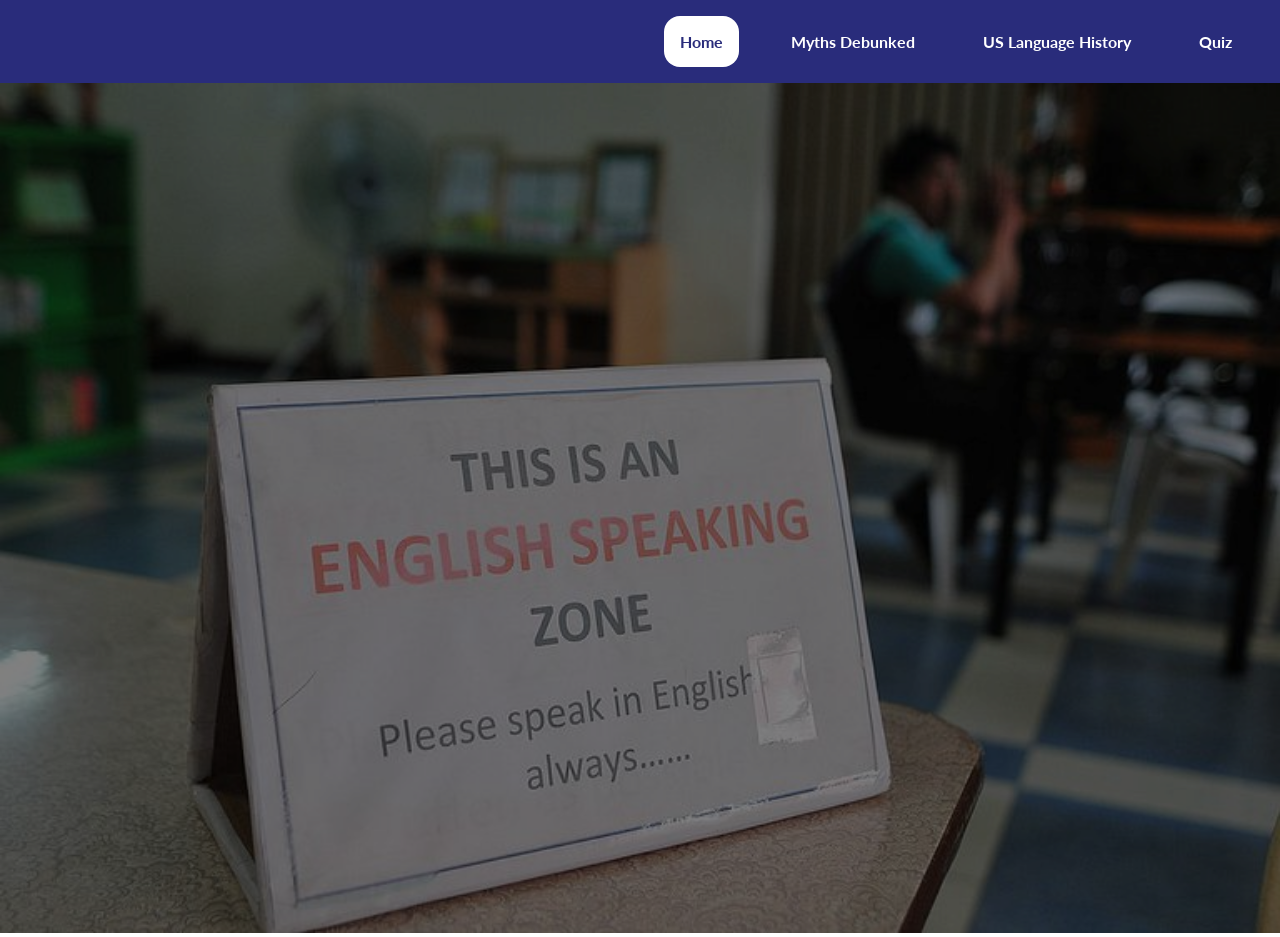
==== index.html @ df7e07f5 "+ a 'selected' class for current page on Nav Bar; used same css as hover" ====
<!doctype html>
<html>
  <head>
    <meta charset="utf-8" />
    <meta name="viewport" content="width=device-width" />
    <title>English-Only Movements & Policy</title>
    <link href="style.css" rel="stylesheet" type="text/css" />
    <script type="module" src="script.js"></script>
	<style>
		@import url('https://fonts.googleapis.com/css2?family=Lato:wght@400;700&display=swap');
	</style>
  </head>

  <header>
    <nav>
      <ul>
        <li><a class="page selected"><b>Home</b></a></li>
        <li><a class="page" href="myths_debunked.html"><b>Myths Debunked</b></a></li>
        <li><a class="page" href="us_language_history.html"><b>US Language History</b></a></li>
        <li><a class="page" id="quizPage" href="quiz.html"><b>Quiz</b></a></li>
      </ul>
    </nav>
  </header>

  <body>
    <main>
		<div class="homePage">
			<img class="bigImage" src="images/englishOnly.jpg" />
			<p>
				
			</p>
		</div>
      
    </main>
  </body>
</html>
---- style.css ----
.page {
	text-decoration:none;
	color: white;
	padding-left: 1em;
	padding-right: 1em;
	font-size: 1rem;
	text-align: right;
	
}

.page:hover, .selected {
	background-color: white;
	color: #292C7B;
	padding: 1em;
	border-radius: 1em;
}

#quizPage {
}

.homePage {
	margin: 0;
	padding: 0;
}

.bigImage {
	width:100%;
	filter: brightness(50%);
}

li {
	list-style-type: none;
	display: inline;
	text-align:right;
	padding: 1em;
}

nav {
	background-color: #292C7B;
	font-family: 'Lato', sans-serif;
	text-align: right;
	position:relative;
	padding: 1em;
	width: 100%;
	box-sizing: border-box;
}

html, body {
	padding: 0;
	margin: 0;
	width: 100%;
	height: 100%;
	position: absolute;
}

body {
	
}

.quiz {
	position:relative;
	width: 50%;
	
}

.grid-container {
	display: inline-grid;
	grid-template-columns: 20% 60% 20%;
	width: 100%;
	align-items: center;
	margin-left: 15%;
}

.grid-item {
	display: inline-grid;
}

#leftSide, #rightSide {
	width: 20%;
}
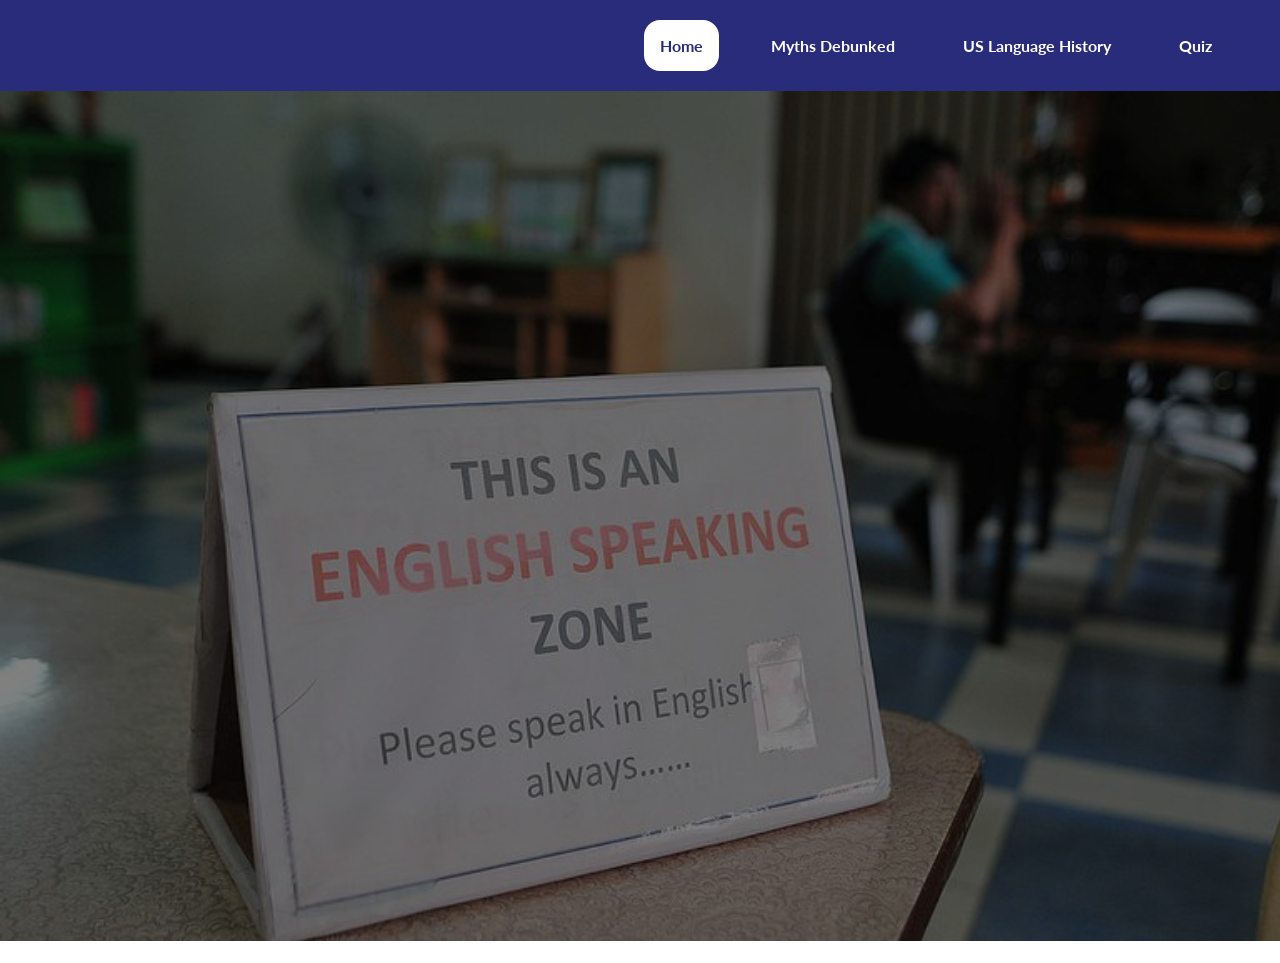
==== commit 209cc2a4: "Recreated quiz in php and adjusted styling" ====
--- a/index.html
+++ b/index.html
@@ -14,10 +14,10 @@
   <header>
     <nav>
       <ul>
-        <li><a class="page selected"><b>Home</b></a></li>
-        <li><a class="page" href="myths_debunked.html"><b>Myths Debunked</b></a></li>
-        <li><a class="page" href="us_language_history.html"><b>US Language History</b></a></li>
-        <li><a class="page" id="quizPage" href="quiz.html"><b>Quiz</b></a></li>
+        <li class="nav"><a class="page selected"><b>Home</b></a></li>
+        <li class="nav"><a class="page" href="myths_debunked.html"><b>Myths Debunked</b></a></li>
+        <li class="nav"><a class="page" href="us_language_history.html"><b>US Language History</b></a></li>
+        <li class="nav"><a class="page" id="quizPage" href="quiz.php"><b>Quiz</b></a></li>
       </ul>
     </nav>
   </header>
--- a/style.css
+++ b/style.css
@@ -1,3 +1,36 @@
+* {
+	margin:0;
+	padding:0;
+}
+
+html, body {
+	padding: 0;
+	margin: 0;
+	width: 100%;
+	height: auto;
+}
+
+.homePage {
+	margin: 0;
+	padding: 0;
+}
+
+nav {
+	background-color: #292C7B;
+	font-family: 'Lato', sans-serif;
+	text-align: right;
+	position: relative;
+	padding: 2.25em;
+	width: 100%;
+	box-sizing: border-box;
+}
+
+nav li {
+	list-style-type: none;
+	display: inline;
+	text-align:right;
+	padding: 1em;
+}
 
 .page {
 	text-decoration:none;
@@ -6,7 +39,6 @@
 	padding-right: 1em;
 	font-size: 1rem;
 	text-align: right;
-	
 }
 
 .page:hover, .selected {
@@ -16,66 +48,332 @@
 	border-radius: 1em;
 }
 
-#quizPage {
-}
-
-.homePage {
-	margin: 0;
-	padding: 0;
-}
-
 .bigImage {
 	width:100%;
 	filter: brightness(50%);
 }
 
-li {
-	list-style-type: none;
-	display: inline;
-	text-align:right;
-	padding: 1em;
-}
-
-nav {
+/* <---------------------------- US Language History CSS ----------------------------> */
+
+
+/* <-------------- Introduction --------------> */
+
+
+main.contentGrid {
+	display: grid;
+	grid-template-columns: 10% 80% 10%;
+}
+
+.left_column, .right_column {
+	background-color:#00719c;
+}
+
+.ulh_content {
+	font-family: 'Lato', sans-serif;
+	background-color:white;
+}
+
+.intro_container {
+	position: relative;
+	text-align: center;
+}
+
+.new_amsterdam {
+	width:100%;
+	filter: brightness(70%);
+}
+
+.intro_text {
+	position:absolute;
+	top:5%;
+	left:5%;
+	width:90%;
+	height:90%;
+	z-index:0;
+	background-color:black;
+	filter: opacity(50%);
+	color:white;
+	justify-content: center;
+}
+
+.title {
+	margin-top: 15%;
+	margin-bottom: 15%;
+	margin-left: auto;
+	margin-right: auto;
+	width:80%;
+	font-size:3rem;
+}
+
+.intro_info {
+	margin-bottom: 10%;
+	margin-left: auto;
+	margin-right: auto;
+	width: 80%;
+}
+
+.intro_divider {
+	position:relative;
+	background-color:black;
+	border-radius:2px;
+	margin:4em auto;
+	height: 2px;
+	width: 80%;
+}
+
+
+/* <-------------- Spanish --------------> */
+
+
+.spanish {
+	display: grid;
+	grid-template-columns:47.5% 47.5%;
+	grid-gap: 5%;
+	margin:0 5%;
+	text-align: center;
+}
+
+.spanish_title {
+	margin-bottom: 1em;
+}
+
+.santa_fe {
+	grid-area: santa_fe;
+	width:100%;
+	height:100%;
+	object-fit: cover;
+}
+
+.spanish_divider {
+	position:relative;
+	background-color:black;
+	border-radius:2px;
+	margin:4em auto;
+	height: 2px;
+	width: 80%;
+}
+
+
+/* <-------------- French --------------> */
+
+
+.french {
+	display: grid;
+	grid-template-columns:47.5% 47.5%;
+	grid-gap: 5%;
+	margin:0 5%;
+	text-align: center;
+}
+
+.french_title {
+	margin-bottom: 1em;
+}
+
+.french_house {
+	grid-area: french_house;
+	width:100%;
+	height:100%;
+	object-fit:fill;
+}
+
+.french_divider {
+	position:relative;
+	background-color:black;
+	border-radius:2px;
+	margin:4em auto;
+	height: 2px;
+	width: 80%;
+}
+
+
+/* <-------------- Dutch --------------> */
+
+
+.dutch {
+	display: grid;
+	grid-template-columns:47.5% 47.5%;
+	grid-gap: 5%;
+	margin:0 5%;
+	text-align: center;
+}
+
+.dutch_title {
+	margin-bottom: 1em;
+}
+
+.dutch_houses {
+	grid-area: french_houses;
+	width:100%;
+	height:100%;
+	object-fit:fill;
+}
+
+.dutch_divider {
+	position:relative;
+	background-color:black;
+	border-radius:2px;
+	margin:4em auto;
+	height: 2px;
+	width: 80%;
+}
+
+
+/* <-------------- Swedish --------------> */
+
+
+.swedish {
+	display: grid;
+	grid-template-columns:47.5% 47.5%;
+	grid-gap: 5%;
+	margin:0 5%;
+	text-align: center;
+}
+
+.swedish_title {
+	margin-bottom: 1em;
+}
+
+.swedish_cabin {
+	grid-area: swedish_cabin;
+	width:100%;
+	height:100%;
+	object-fit:fill;
+}
+
+.swedish_divider {
+	position:relative;
+	background-color:black;
+	border-radius:2px;
+	margin:4em auto;
+	height: 2px;
+	width: 80%;
+}
+
+
+/* <-------------- Quiz CSS --------------> */
+
+.quiz {
+	position:relative;
+	width: 100%;
+	align-items:center;
+}
+
+.quizItem {
+	width:100%;
+	display: inline-grid;
+}
+
+.results {
+	position:relative;
+	width: 100%;
+	justify-content: center;
+}
+
+body.quiz, body.results {
+	background-color:#292C7B;
+}
+
+.resultsItem {
+	display: inline-grid;
+	height: 100%;
+	width:100%;
+}
+
+#quizGrid {
+	grid-template-columns: 20% 60% 20%;
+	grid-template-rows: 15% 15% 15% 15% 15% 5%;
+	display: inline-grid;
+	width: 100%;
+	align-items: center;
+	height:100%;
+	position:absolute;
+	top:40em;
+	color:white;
+}
+
+.questions {
+	justify-content: left;
+}
+
+.choices {
+	display: inline-grid;
+	grid-template-columns: 20% 80%;
+}
+
+#question1 {
+	grid-row:1;
+}
+
+#question2 {
+	grid-row:2;
+}
+
+#question3 {
+	grid-row:3;
+}
+
+#question4 {
+	grid-row:4;
+}
+
+#question5 {
+	grid-row:5;
+}
+
+.submit {
+	grid-row:6;
+	width:20%;
+	justify-content: center;
+}
+
+#resultsGrid {
+	grid-template-columns: 15% 70% 15%;
+	display: inline-grid;
+	width: 100%;
+	align-items: center;
+	color: white;
+}
+
+
+/* <--------- Myths debunked CSS ----------> */
+
+#mythsGrid {
+	grid-template-columns: 10% 37.5% 5% 37.5% 10%;
+	height:100%;
+	display: inline-grid;
+	width: 100%;
+	align-items: center;
+}
+
+#myths {
+	background-color: white;
+	height:100%;
+	margin: 5%;
+}
+
+#facts {
+	background-color: white;
+	height:100%;
+	margin: 5%;
+}
+
+.mythsItem {
+	display: inline-grid;
+	height: 100%;
+}
+
+.spacer {
+	height: 100%;
 	background-color: #292C7B;
-	font-family: 'Lato', sans-serif;
-	text-align: right;
-	position:relative;
-	padding: 1em;
-	width: 100%;
-	box-sizing: border-box;
-}
-
-html, body {
-	padding: 0;
-	margin: 0;
-	width: 100%;
-	height: 100%;
-	position: absolute;
-}
-
-body {
-	
-}
-
-.quiz {
-	position:relative;
-	width: 50%;
-	
-}
-
-.grid-container {
-	display: inline-grid;
-	grid-template-columns: 20% 60% 20%;
-	width: 100%;
-	align-items: center;
-	margin-left: 15%;
-}
-
-.grid-item {
-	display: inline-grid;
-}
-
-#leftSide, #rightSide {
-	width: 20%;
+}
+
+.myth, .fact {
+	margin-left: 5%;
+	margin-right: 5%;
+}
+
+
+
+p {
+	display:inline-block;
 }
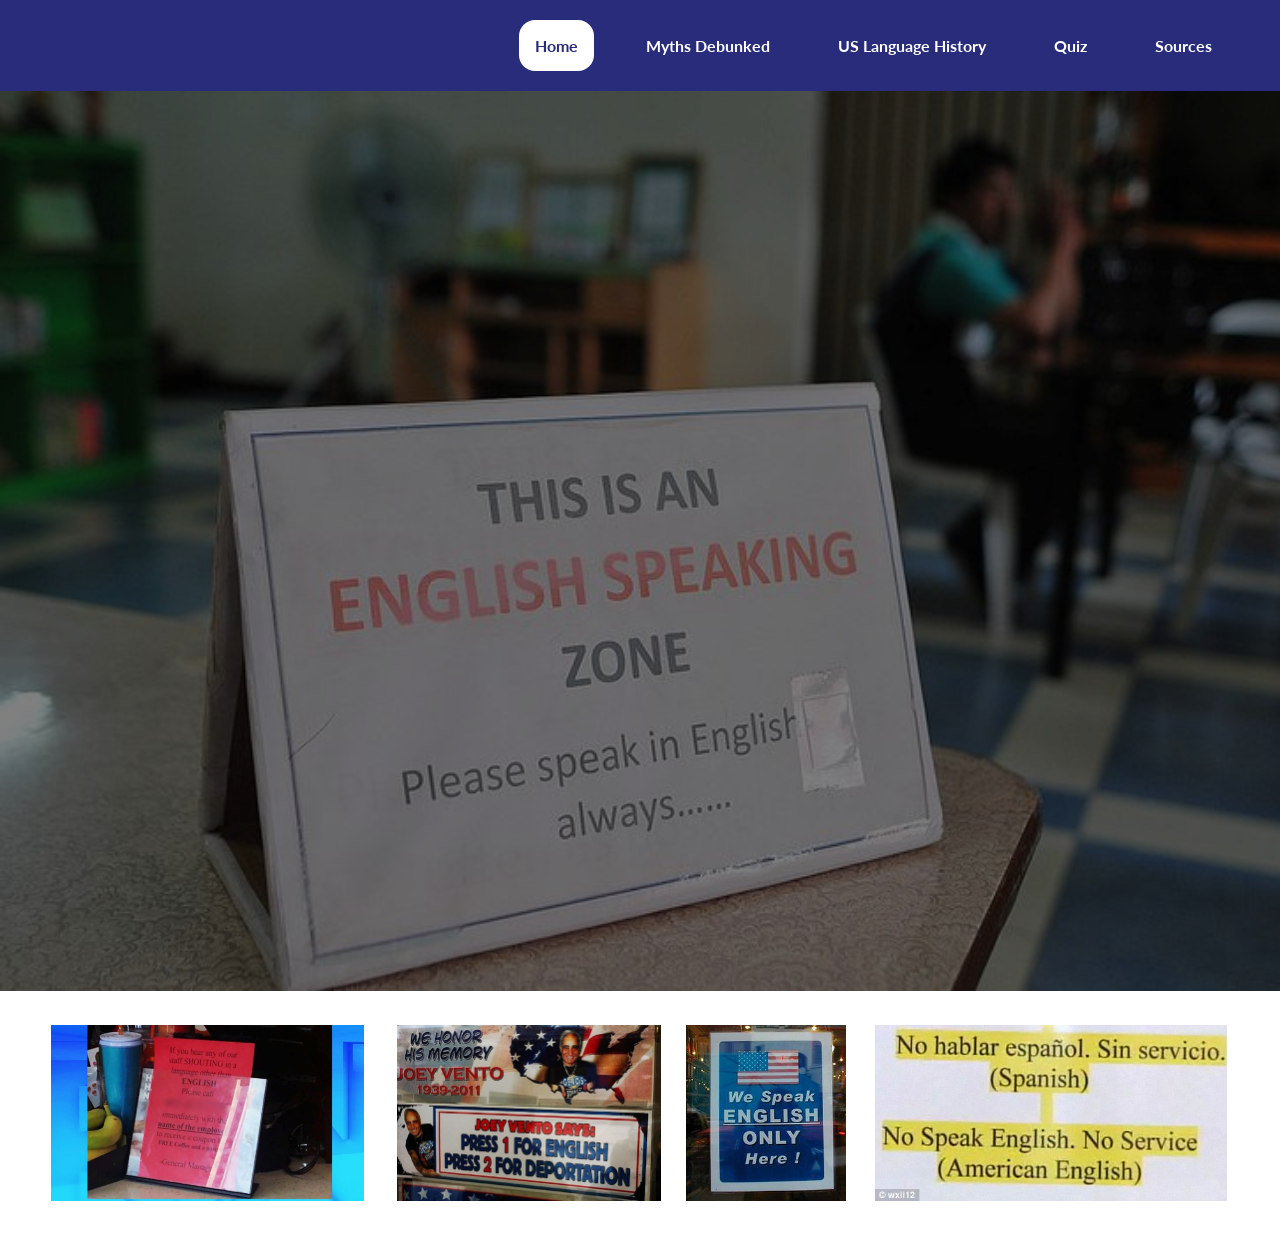
==== commit 3ee7e214: "Added images to home page; made changes to quiz/results style" ====
--- a/index.html
+++ b/index.html
@@ -18,17 +18,41 @@
         <li class="nav"><a class="page" href="myths_debunked.html"><b>Myths Debunked</b></a></li>
         <li class="nav"><a class="page" href="us_language_history.html"><b>US Language History</b></a></li>
         <li class="nav"><a class="page" id="quizPage" href="quiz.php"><b>Quiz</b></a></li>
+		<li class="nav"><a download class="page" id="sources" href="sources.txt"><b>Sources</b></a></li>
       </ul>
     </nav>
   </header>
 
-  <body>
-    <main>
+  <body style="height:100%;">
+    <main style="height:100%;">
 		<div class="homePage">
-			<img class="bigImage" src="images/englishOnly.jpg" />
-			<p>
-				
-			</p>
+			<!-- <img class="bigImage" src="images/englishOnly.jpg" /> -->
+			
+
+		</div>
+		
+		<div>
+			<table>
+				<tr>
+					<td>
+						<p style="text-align: center; justify-content: center; align-items: center;">
+							<img class="homeImages" src="images/dunkinDonuts.jpg" />
+						</p>
+					</td>
+					
+					<td>
+						<img class="homeImages" src="images/VentoSigns.jpg" />
+						
+					</td>
+					<td>
+						<img class="homeImages" src="images/weSpeakEnglish.jpg" />
+					</td>
+						
+					<td>
+						<img class="homeImages" src="images/SpeakEnglish.jpg" />
+					</td>
+				</tr>
+			</table>
 		</div>
       
     </main>
--- a/style.css
+++ b/style.css
@@ -1,19 +1,48 @@
+
+/* <---------------------------- General ----------------------------> */
+
+
 * {
 	margin:0;
 	padding:0;
-}
+	font-family: 'Lato', sans-serif;
+}
+
+
+/* <---------------------------- Home Page ----------------------------> */
+
 
 html, body {
 	padding: 0;
 	margin: 0;
 	width: 100%;
-	height: auto;
+	height: 100%;
 }
 
 .homePage {
 	margin: 0;
 	padding: 0;
-}
+	background-image: url("images/englishOnly.jpg");
+	background-repeat: no-repeat;
+	background-size: cover;
+	height: 100%;
+	filter: brightness(50%);
+}
+
+.homeImages {
+	height: 176px;
+}
+
+table {
+	padding: 2em;
+	width: 100%;
+	height: 100%;
+	text-align: center;
+}
+
+
+/* <-------------- Nav Bar --------------> */
+
 
 nav {
 	background-color: #292C7B;
@@ -48,12 +77,17 @@
 	border-radius: 1em;
 }
 
+
+/* <-------------- Home Page Content --------------> */
+
+
 .bigImage {
 	width:100%;
 	filter: brightness(50%);
 }
 
-/* <---------------------------- US Language History CSS ----------------------------> */
+
+/* <---------------------------- US Language History ----------------------------> */
 
 
 /* <-------------- Introduction --------------> */
@@ -98,13 +132,20 @@
 
 .title {
 	margin-top: 15%;
-	margin-bottom: 15%;
 	margin-left: auto;
 	margin-right: auto;
 	width:80%;
 	font-size:3rem;
 }
 
+.intro_divider {
+	background-color:white;
+	border-radius: 2px;
+	margin: 5em auto;
+	height: 2px;
+	width: 20%;
+}
+
 .intro_info {
 	margin-bottom: 10%;
 	margin-left: auto;
@@ -112,7 +153,7 @@
 	width: 80%;
 }
 
-.intro_divider {
+.post_intro_divider {
 	position:relative;
 	background-color:black;
 	border-radius:2px;
@@ -250,17 +291,24 @@
 }
 
 
-/* <-------------- Quiz CSS --------------> */
+/* <-------------- Quiz --------------> */
+
 
 .quiz {
 	position:relative;
 	width: 100%;
-	align-items:center;
+	height: 100%;
+	display: flex;
+	flex-wrap: wrap;
+	margin-left: 5em;
+	margin-right: 5em;
+	height:auto;
 }
 
 .quizItem {
 	width:100%;
 	display: inline-grid;
+	height:auto;
 }
 
 .results {
@@ -279,48 +327,50 @@
 	width:100%;
 }
 
+#question {
+	
+}
+
 #quizGrid {
-	grid-template-columns: 20% 60% 20%;
-	grid-template-rows: 15% 15% 15% 15% 15% 5%;
-	display: inline-grid;
-	width: 100%;
+	position: relative;
+	display: flex;
+	width: 100%;
+	height: 100%;
 	align-items: center;
-	height:100%;
-	position:absolute;
-	top:40em;
-	color:white;
+	justify-content: center;
+	background-color: white;
+	color: black;
+}
+
+#leftSide, #rightSide {
+	width: 15%;
+}
+
+.title {
+	position: relative;
+	justify-content: center;
+	text-align: center;
+	margin: 1em auto;
 }
 
 .questions {
+	position: relative;
 	justify-content: left;
+	width:100%;
+	margin: 1em auto;
 }
 
 .choices {
-	display: inline-grid;
-	grid-template-columns: 20% 80%;
-}
-
-#question1 {
-	grid-row:1;
-}
-
-#question2 {
-	grid-row:2;
-}
-
-#question3 {
-	grid-row:3;
-}
-
-#question4 {
-	grid-row:4;
-}
-
-#question5 {
-	grid-row:5;
+	padding-left: 3em;
+	display: flex;
+	gap: 1em;
+	width: auto;
+	
 }
 
 .submit {
+	margin-left: 2em;
+	margin-top: 0.5em;
 	grid-row:6;
 	width:20%;
 	justify-content: center;
@@ -331,49 +381,58 @@
 	display: inline-grid;
 	width: 100%;
 	align-items: center;
-	color: white;
+	height: 100%;
+	background-color: white;
+	color: black;
 }
 
 
 /* <--------- Myths debunked CSS ----------> */
 
 #mythsGrid {
-	grid-template-columns: 10% 37.5% 5% 37.5% 10%;
-	height:100%;
-	display: inline-grid;
+	grid-template-columns: 5% 43.75% 2.5% 43.75% 5%;
+	height:100%;
+	display: grid;
 	width: 100%;
 	align-items: center;
 }
 
 #myths {
-	background-color: white;
-	height:100%;
-	margin: 5%;
+	height:100%;
+	background-color:white;
+	color:black;
 }
 
 #facts {
-	background-color: white;
-	height:100%;
-	margin: 5%;
+	height:100%;
+	background-color:white;
+	color:black;
 }
 
 .mythsItem {
-	display: inline-grid;
+	display: flex;
+	flex-direction: column;
 	height: 100%;
 }
 
 .spacer {
 	height: 100%;
-	background-color: #292C7B;
+	background-color: #00719c;
+}
+
+.title {
+	text-align: center;
 }
 
 .myth, .fact {
-	margin-left: 5%;
-	margin-right: 5%;
-}
-
-
-
+	text-align: center;
+	height: auto;
+	width: 70%;
+	margin: auto;
+	padding: 3em;
+	border-top: 5px dotted black;
+	display: inline;
+}
 p {
 	display:inline-block;
 }
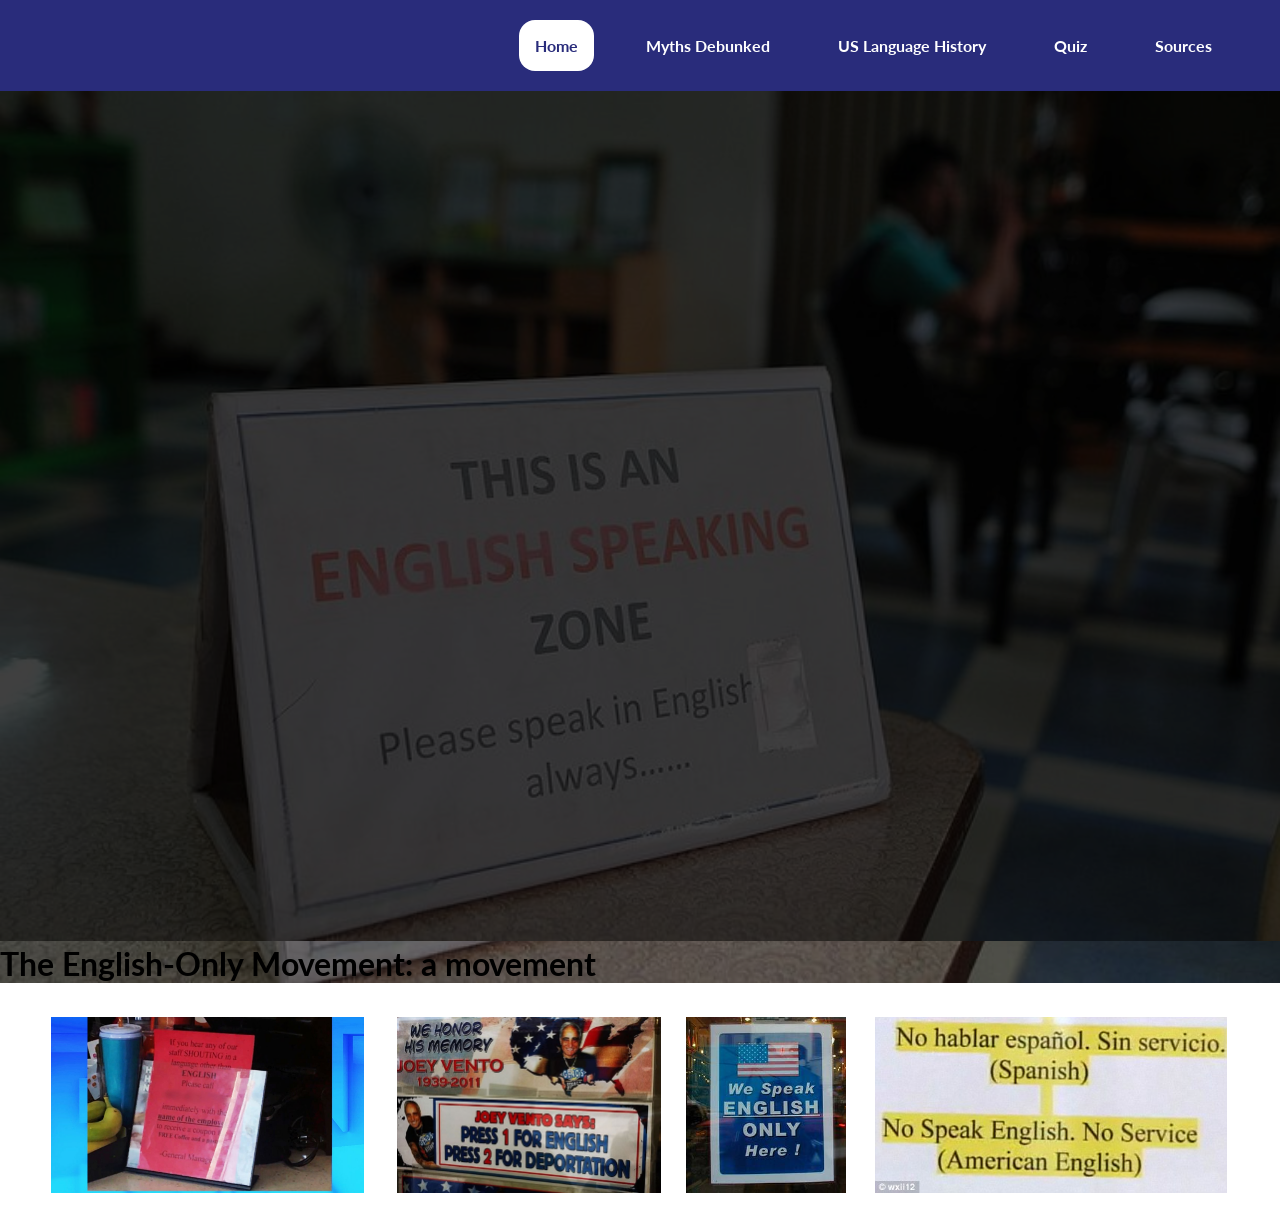
==== commit 6dd586f4: "changes" ====
--- a/index.html
+++ b/index.html
@@ -23,15 +23,15 @@
     </nav>
   </header>
 
-  <body style="height:100%;">
-    <main style="height:100%;">
-		<div class="homePage">
-			<!-- <img class="bigImage" src="images/englishOnly.jpg" /> -->
-			
+  <body>
+    <main>
+      <div class="homePage">
+        <img class="bigImage" src="images/englishOnly.jpg" />
 
-		</div>
+        <h1>The English-Only Movement: a movement</h1>
+      </div>
 		
-		<div>
+		<div class="lang_disc_ex_container">
 			<table>
 				<tr>
 					<td>
--- a/style.css
+++ b/style.css
@@ -131,7 +131,7 @@
 }
 
 .title {
-	margin-top: 15%;
+	margin-top: 14%;
 	margin-left: auto;
 	margin-right: auto;
 	width:80%;
@@ -141,13 +141,12 @@
 .intro_divider {
 	background-color:white;
 	border-radius: 2px;
-	margin: 5em auto;
+	margin: 6em auto;
 	height: 2px;
 	width: 20%;
 }
 
 .intro_info {
-	margin-bottom: 10%;
 	margin-left: auto;
 	margin-right: auto;
 	width: 80%;
@@ -171,17 +170,36 @@
 	grid-template-columns:47.5% 47.5%;
 	grid-gap: 5%;
 	margin:0 5%;
-	text-align: center;
+	text-align: left;
 }
 
 .spanish_title {
 	margin-bottom: 1em;
+	text-align: center;
+}
+
+.spanish_list {
+	list-style-type: none;
+}
+
+.spanish_bullet {
+	margin-top: 1em;
+}
+
+.spanish_img {
+	display: grid;
+	grid-template-rows: 50% 50%;
 }
 
 .santa_fe {
-	grid-area: santa_fe;
-	width:100%;
-	height:100%;
+	width: 95%;
+	height:95%;
+	object-fit:cover;
+}
+
+.san_antonio_mission {
+	width:95%;
+	height:95%;
 	object-fit: cover;
 }
 
@@ -189,7 +207,7 @@
 	position:relative;
 	background-color:black;
 	border-radius:2px;
-	margin:4em auto;
+	margin:3em auto 4em auto;
 	height: 2px;
 	width: 80%;
 }
@@ -203,18 +221,27 @@
 	grid-template-columns:47.5% 47.5%;
 	grid-gap: 5%;
 	margin:0 5%;
-	text-align: center;
+	text-align: left;
 }
 
 .french_title {
 	margin-bottom: 1em;
+	text-align: center;
+}
+
+.french_list {
+	list-style-type: none;
+}
+
+.french_bullet {
+	margin-top: 1em;
 }
 
 .french_house {
 	grid-area: french_house;
 	width:100%;
 	height:100%;
-	object-fit:fill;
+	object-fit:contain;
 }
 
 .french_divider {
@@ -235,18 +262,27 @@
 	grid-template-columns:47.5% 47.5%;
 	grid-gap: 5%;
 	margin:0 5%;
-	text-align: center;
+	text-align: left;
 }
 
 .dutch_title {
 	margin-bottom: 1em;
+	text-align: center;
+}
+
+.dutch_list {
+	list-style-type: none;
+}
+
+.dutch_bullet {
+	margin-top: 1em;
 }
 
 .dutch_houses {
 	grid-area: french_houses;
 	width:100%;
 	height:100%;
-	object-fit:fill;
+	object-fit:contain;
 }
 
 .dutch_divider {
@@ -267,10 +303,22 @@
 	grid-template-columns:47.5% 47.5%;
 	grid-gap: 5%;
 	margin:0 5%;
-	text-align: center;
+	text-align: left;
 }
 
 .swedish_title {
+	margin-bottom: 1em;
+}
+
+.swedish_info {
+	margin-bottom: 1em;
+}
+
+.swedish_list {
+	list-style-type: none;
+}
+
+.swedish_bullet {
 	margin-bottom: 1em;
 }
 
@@ -278,7 +326,7 @@
 	grid-area: swedish_cabin;
 	width:100%;
 	height:100%;
-	object-fit:fill;
+	object-fit:contain;
 }
 
 .swedish_divider {
@@ -327,10 +375,6 @@
 	width:100%;
 }
 
-#question {
-	
-}
-
 #quizGrid {
 	position: relative;
 	display: flex;
@@ -346,7 +390,7 @@
 	width: 15%;
 }
 
-.title {
+.quiz_title {
 	position: relative;
 	justify-content: center;
 	text-align: center;
@@ -386,8 +430,13 @@
 	color: black;
 }
 
+.answers_title {
+font: 1em sans-serif;
+}
+
 
 /* <--------- Myths debunked CSS ----------> */
+
 
 #mythsGrid {
 	grid-template-columns: 5% 43.75% 2.5% 43.75% 5%;
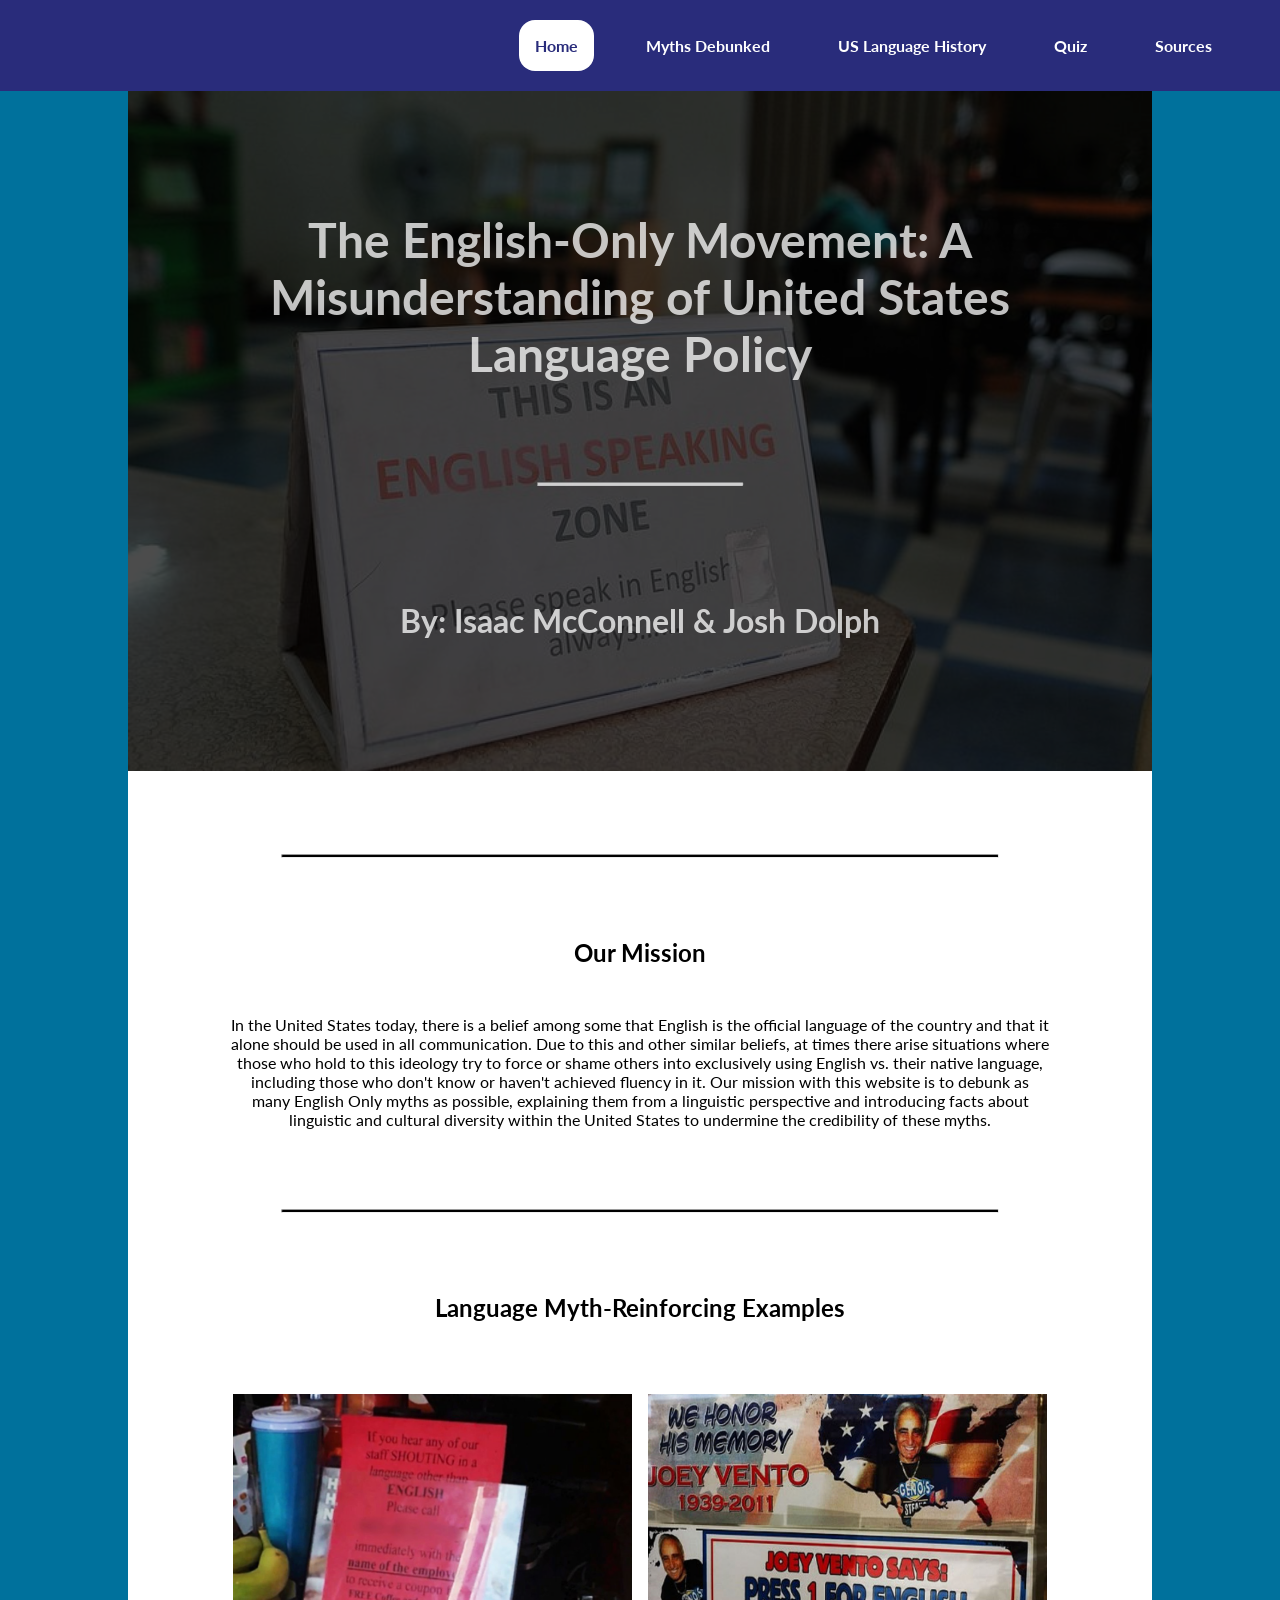
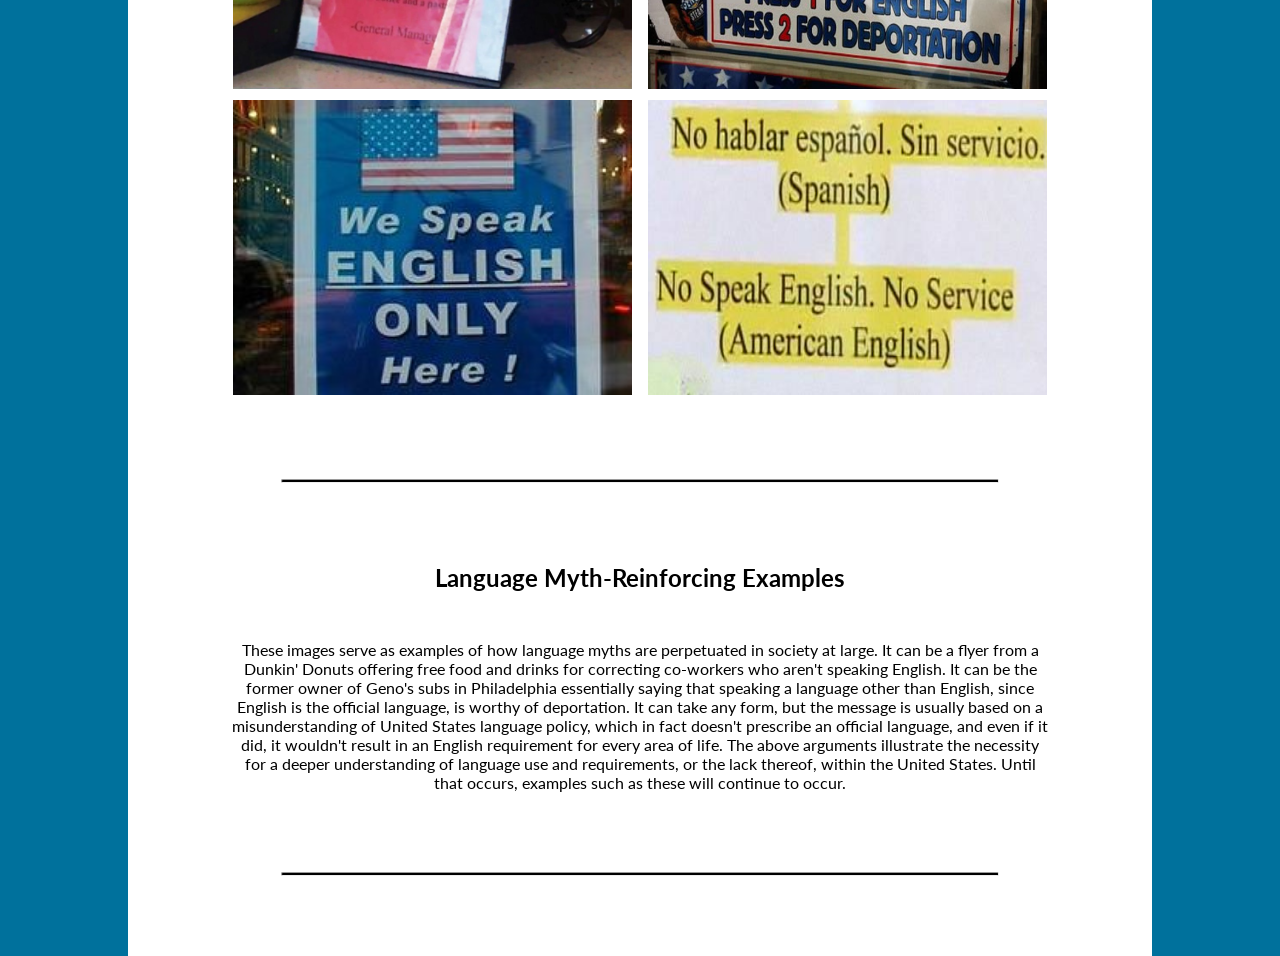
==== commit e23d10fe: "The entire Home page has been finished." ====
--- a/index.html
+++ b/index.html
@@ -24,37 +24,71 @@
   </header>
 
   <body>
-    <main>
-      <div class="homePage">
-        <img class="bigImage" src="images/englishOnly.jpg" />
+    <main class="home_page">
+      <div class="home_left_column">
+        <p></p>
+      </div>
 
-        <h1>The English-Only Movement: a movement</h1>
+      <div class="home_content">
+        <div class="home_page_intro">
+          <img class="big_image" src="images/englishOnly.jpg" alt="English Only sign.">
+  
+          <div clas="home_intro_text">
+            <h1 class="home_title">The English-Only Movement: A Misunderstanding of United States Language Policy</h1>
+  
+            <hr class="home_intro_divider">
+  
+            <h2 class="designers">By: Isaac McConnell & Josh Dolph</h2>
+          </div>
+        
+        </div>
+        
+        <hr class="home_post_intro_divider">
+      
+        <div class="lang_disc_ex_container">
+          <h2 class="mission_title">Our Mission</h2>
+
+          <p class="mission">In the United States today, there is a belief among some that English is the official language of the country and that it
+            alone should be used in all communication. Due to this and other similar beliefs, at times there arise situations where 
+            those who hold to this ideology try to force or shame others into exclusively using English vs. their native language, 
+            including those who don't know or haven't achieved fluency in it. Our mission with this website is to debunk as many English
+            Only myths as possible, explaining them from a linguistic perspective and introducing facts about linguistic and cultural
+            diversity within the United States to undermine the credibility of these myths.
+          </p>
+
+          <hr class="home_post_intro_divider">
+
+          <h2 class="myth_examples_title">Language Myth-Reinforcing Examples</h2>
+
+          <div class="myth_images">
+            <img class="myth_img" src="images/dunkinDonuts.jpg">
+            <img class="myth_img" src="images/VentoSigns.jpg">
+            <img class="myth_img" src="images/weSpeakEnglish.jpg">
+            <img class="myth_img" src="images/mythExample4.jpg">
+          </div>
+
+          <hr class="home_post_intro_divider">
+
+          <h2 class="myths_explanation_title">Language Myth-Reinforcing Examples</h2>
+
+          <p class="myths_explanation">
+            These images serve as examples of how language myths are perpetuated in society at large. It can be a flyer from a Dunkin'
+            Donuts offering free food and drinks for correcting co-workers who aren't speaking English. It can be the former owner of
+            Geno's subs in Philadelphia essentially saying that speaking a language other than English, since English is the official
+            language, is worthy of deportation. It can take any form, but the message is usually based on a misunderstanding of United
+            States language policy, which in fact doesn't prescribe an official language, and even if it did, it wouldn't result in an
+            English requirement for every area of life. The above arguments illustrate the necessity for a deeper understanding of
+            language use and requirements, or the lack thereof, within the United States. Until that occurs, examples such as these
+            will continue to occur.
+          </p>
+
+          <hr class="home_post_intro_divider">
+        </div>
       </div>
-		
-		<div class="lang_disc_ex_container">
-			<table>
-				<tr>
-					<td>
-						<p style="text-align: center; justify-content: center; align-items: center;">
-							<img class="homeImages" src="images/dunkinDonuts.jpg" />
-						</p>
-					</td>
-					
-					<td>
-						<img class="homeImages" src="images/VentoSigns.jpg" />
-						
-					</td>
-					<td>
-						<img class="homeImages" src="images/weSpeakEnglish.jpg" />
-					</td>
-						
-					<td>
-						<img class="homeImages" src="images/SpeakEnglish.jpg" />
-					</td>
-				</tr>
-			</table>
-		</div>
-      
+
+      <div class="home_right_column">
+        <p></p>
+      </div>
     </main>
   </body>
 </html>
--- a/style.css
+++ b/style.css
@@ -15,29 +15,116 @@
 html, body {
 	padding: 0;
 	margin: 0;
-	width: 100%;
-	height: 100%;
-}
-
-.homePage {
+}
+
+.home_page {
+	display:grid;
+	grid-template-columns: 10% 80% 10%;
+}
+
+.home_left_column, .home_right_column {
+	background-color: #00719c;
+}
+
+.home_page_intro {
 	margin: 0;
 	padding: 0;
-	background-image: url("images/englishOnly.jpg");
-	background-repeat: no-repeat;
-	background-size: cover;
-	height: 100%;
-	filter: brightness(50%);
-}
-
-.homeImages {
-	height: 176px;
-}
-
-table {
-	padding: 2em;
-	width: 100%;
-	height: 100%;
-	text-align: center;
+	position:relative;
+	text-align: center;
+}
+
+.big_image {
+	width:100%;
+	filter:brightness(30%);
+}
+
+.home_title {
+	font-family: 'Lato', sans-serif;
+	position: absolute;
+	color: white;
+	top:15%;
+	top: 30%;
+  	left: 50%;
+  	transform: translate(-50%, -50%);
+	filter: opacity(75%);
+	font-size: 3rem;
+	width: 75%;
+}
+
+.home_intro_divider {
+	position: absolute;
+	background-color:white;
+	border-radius: 2px;
+	height: 2px;
+	width: 20%;
+	z-index: 0;
+	filter: opacity(75%);
+	top: 57.5%;
+  	left: 50%;
+  	transform: translate(-50%, -50%);
+}
+
+.designers {
+	position: absolute;
+	color: white;
+	top:77.5%;	
+  	left: 50%;
+  	transform: translate(-50%, -50%);
+	filter: opacity(75%);
+	font-size: 2rem;
+	width: 75%;
+}
+
+.home_post_intro_divider {
+	background-color:black;
+	border-radius: 2px;
+	margin: 5em auto;
+	height: 2px;
+	width: 70%;
+}
+
+.lang_disc_ex_container {
+	text-align: center;
+}
+
+.mission_title {
+	margin-bottom: 2em;
+}
+
+.mission {
+	text-align: center;
+	width: 80%;
+}
+
+.myth_examples_title {
+	margin-bottom: 3em;
+}
+
+.myth_images {
+	display: grid;
+	grid-template-columns: 50% 50%;
+	grid-template-rows: 50% 50%;
+	width:78%;
+	grid-gap: 2%;
+	justify-content: center;
+	margin-left: auto;
+	margin-right: auto;
+	margin-bottom: 6em;
+}
+
+.myth_img {
+	width:100%;
+	height:100%;
+	object-fit:fill;
+}
+
+.myths_explanation_title {
+	margin-bottom: 2em;
+}
+
+.myths_explanation {
+	text-align: center;
+	width: 80%;
 }
 
 
@@ -51,6 +138,7 @@
 	position: relative;
 	padding: 2.25em;
 	width: 100%;
+	top: 100%;
 	box-sizing: border-box;
 }
 
@@ -346,7 +434,7 @@
 	position:relative;
 	width: 100%;
 	height: 100%;
-	display: flex;
+	display: inline-block;
 	flex-wrap: wrap;
 	margin-left: 5em;
 	margin-right: 5em;
@@ -355,7 +443,7 @@
 
 .quizItem {
 	width:100%;
-	display: inline-grid;
+	display: inline;
 	height:auto;
 }
 
@@ -375,12 +463,17 @@
 	width:100%;
 }
 
-#quizGrid {
+.quizScore {
+	text-align: center;
+}
+
+.quizGrid {
 	position: relative;
 	display: flex;
 	width: 100%;
-	height: 100%;
+	height: 130%;
 	align-items: center;
+	gap: 1em;
 	justify-content: center;
 	background-color: white;
 	color: black;
@@ -390,11 +483,13 @@
 	width: 15%;
 }
 
+
 .quiz_title {
 	position: relative;
 	justify-content: center;
 	text-align: center;
-	margin: 1em auto;
+	margin: 2em auto;
+	padding: 2em;
 }
 
 .questions {
@@ -421,8 +516,7 @@
 }
 
 #resultsGrid {
-	grid-template-columns: 15% 70% 15%;
-	display: inline-grid;
+	display: flex;
 	width: 100%;
 	align-items: center;
 	height: 100%;
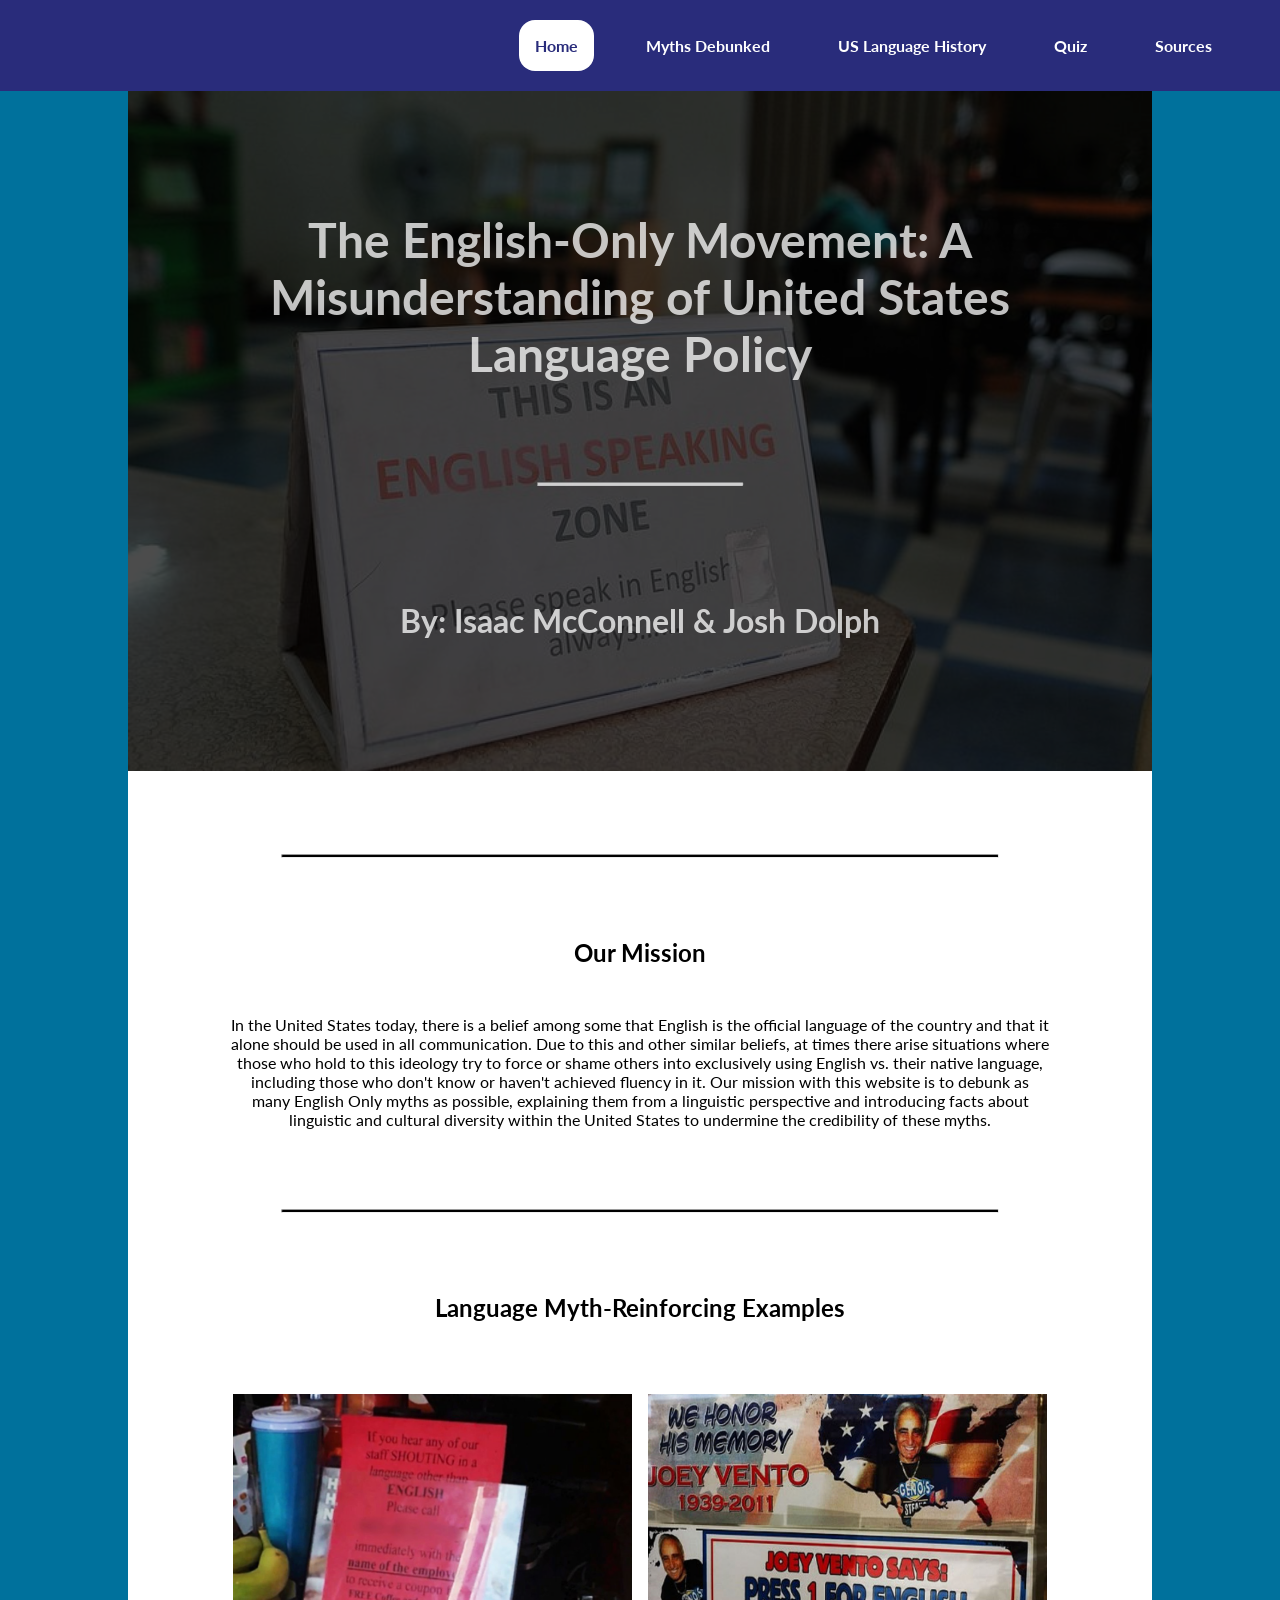
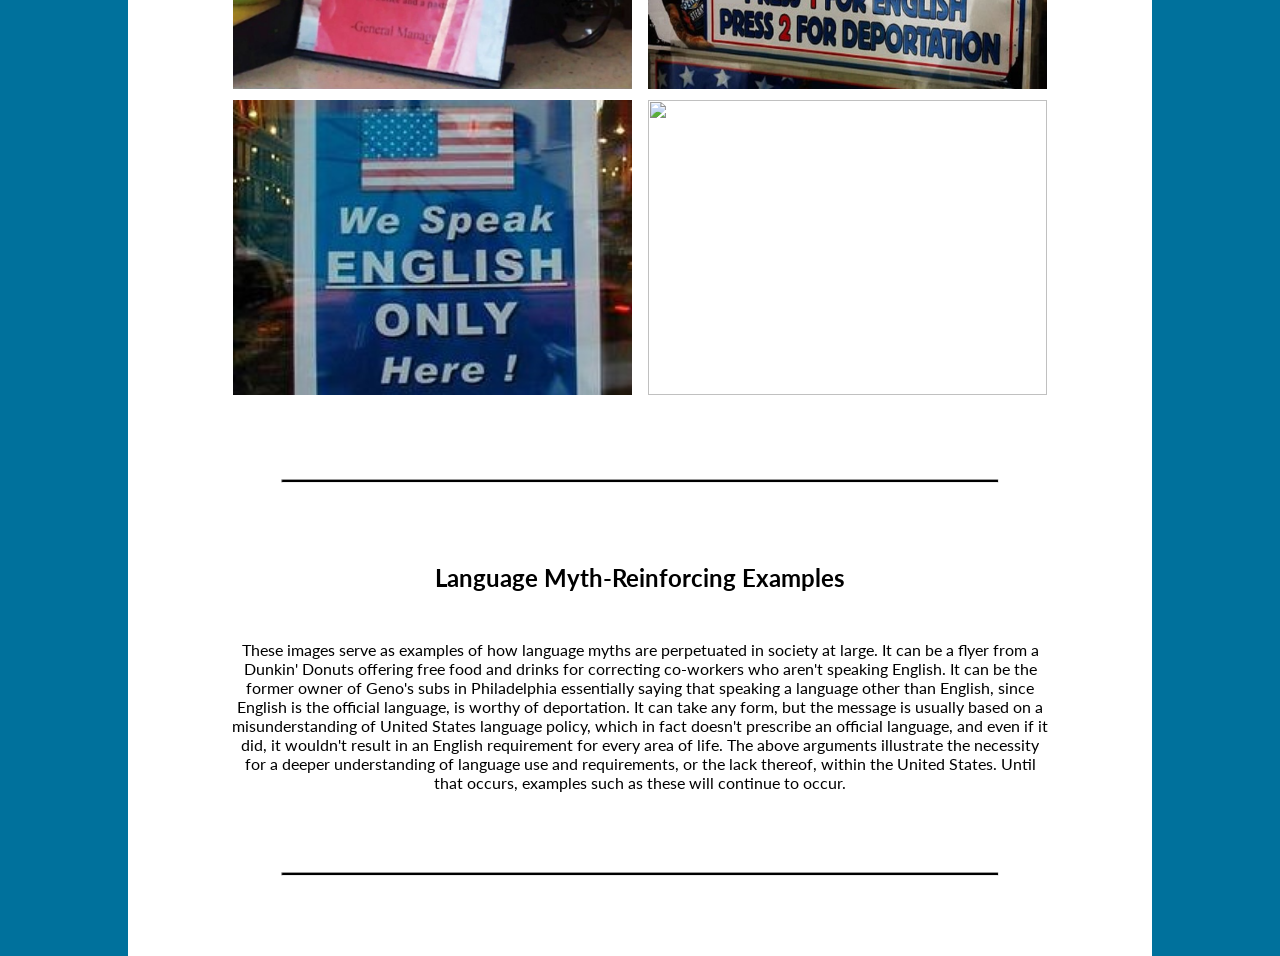
==== commit 699720f1: "Fixed all formatting issues that I could and removed unnecessary files before submission." ====
--- a/index.html
+++ b/index.html
@@ -64,7 +64,7 @@
             <img class="myth_img" src="images/dunkinDonuts.jpg">
             <img class="myth_img" src="images/VentoSigns.jpg">
             <img class="myth_img" src="images/weSpeakEnglish.jpg">
-            <img class="myth_img" src="images/mythExample4.jpg">
+            <img class="myth_img" src="images/speakEnglish.jpg">
           </div>
 
           <hr class="home_post_intro_divider">
